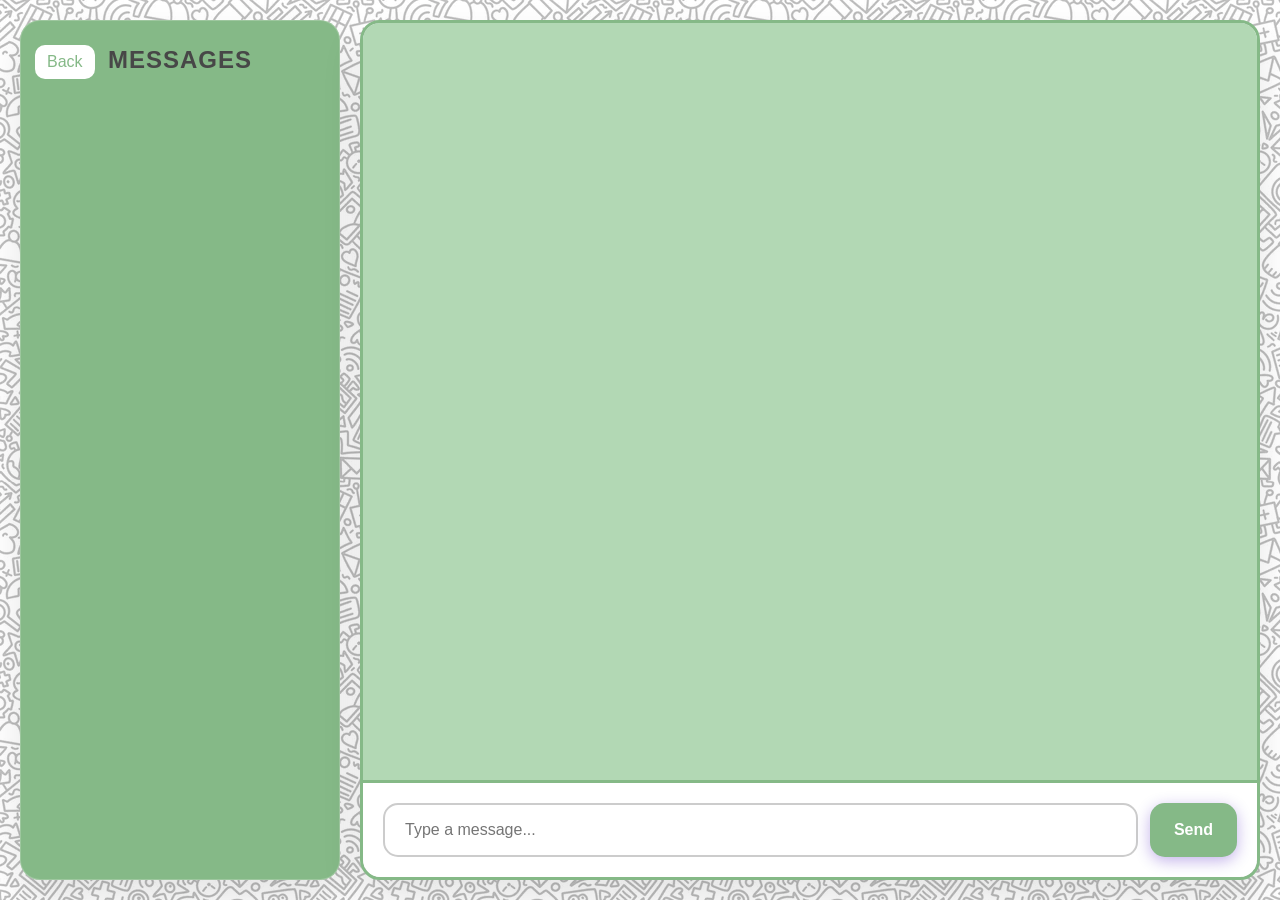
==== client/pages/chat.html @ c16568d7 "did the skeleton of the chat" ====
<!DOCTYPE html>
<html lang="en">
<head>
    <meta charset="UTF-8">
    <meta name="viewport" content="width=device-width, initial-scale=1.0">
    <title>Chat With Habits</title>
    <link rel="stylesheet" href="../styles/chat.css">
</head>
<body>

<button id="backBtn" class="back-btn"><a href="/client/index.html">Back</a></button>

<div class="layout">

    <div class="habits-panel">
        <h3>Messages</h3>
    </div>

    <div class="chat-container">
        <div class="chat-box" id="chatBox"></div>
        <div class="input-area">
            <input type="text" id="userInput" placeholder="Type a message...">
            <button id="sendBtn">Send</button>
        </div>
    </div>
</div>

<div id="habitPopup" class="popup hidden">
    <div class="popup-content">
        <p id="popupLabel"></p>
        <input type="number" id="habitValue" placeholder="Enter value" min="0">
        <div class="popup-buttons">
            <button id="deletePopup">DELETE</button>
            <button id="saveHabit">Save</button>
        </div>
            <button id="closePopup">Cancel</button>
    </div>
</div>

<div id="addHabitPopup" class="popup hidden">
    <div class="popup-content">
        <p>Add New Habit</p>
        <input type="text" id="newHabitName" placeholder="Habit Name">
        <input type="text" id="newHabitUnit" placeholder="Unit (e.g., hrs, steps)">
        <label>
            <input type="checkbox" id="newHabitActive" checked>
            Active
        </label>
        <button id="saveNewHabit">Save</button>
        <button id="closeNewPopup">Cancel</button>
    </div>
</div>

<script src="../scripts/axios.min.js"></script>
</body>
</html>
---- client/styles/chat.css ----
* {
    margin: 0;
    padding: 0;
    box-sizing: border-box;
    font-family: 'Franklin Gothic Medium', 'Arial Narrow', Arial, sans-serif;
}

body {
    height: 100vh;
    background-image:url('../images/social-media-seamless-pattern-doodle-600nw-1992018458.webp');
}

.layout {
    display: flex;
    height: 100vh;
    gap: 20px;
    padding: 20px;
    max-width: 1400px;
    margin: 0 auto;
}

.habits-panel {
    width: 320px; 
    background: #85b987;
    padding: 25px;
    border-radius: 20px;
    box-shadow: 0 20px 40px rgba(0, 0, 0, 0.1);
    backdrop-filter: blur(10px);
    border: 1px solid rgba(255, 255, 255, 0.2);

}

.habits-panel h3 {
    margin-bottom: 1.5rem;
    text-align: center;
    font-size: 1.5rem;
    color: rgb(71, 71, 71);
    font-weight: 700;
    text-transform: uppercase;
    letter-spacing: 1px;
}

.habit-grid {
    display: flex;
    flex-direction:column;
    height:20%;
    flex-wrap: wrap;
    gap: 12px;
    max-height: 20%; 
    overflow-y: auto;   
}


.chat-container {
    flex: 1;
    display: flex;
    flex-direction: column;
    border-radius: 20px;
    box-shadow: 0 20px 40px rgba(0, 0, 0, 0.1);
    backdrop-filter: blur(50px);
    border: 3px solid #85b987;
    overflow: hidden;
}

.chat-box {
    flex: 1;
    padding: 25px;
    overflow-y: auto;
    display: flex;
    flex-direction: column;
    gap: 15px;
    background: #b2d8b4;
    box-shadow: 0 4px 15px rgba(97, 144, 214, 0.4);

}

.message {
    padding: 15px 20px;
    border-radius: 18px;
    max-width: 75%;
    word-wrap: break-word;
    font-size: 15px;
    line-height: 1.4;
    box-shadow: 0 4px 15px rgba(0, 0, 0, 0.08);
    animation: messageAppear 0.3s ease-out;
}

@keyframes messageAppear {
    from {
        opacity: 0;
        transform: translateY(10px);
    }
    to {
        opacity: 1;
        transform: translateY(0);
    }
}

.user {
    background: #ffffff;
    align-self: flex-end;
    border-bottom-right-radius: 5px;
    color:white;
}

.bot {
    background: #c5c5c5;
    align-self: flex-start;
    border-bottom-left-radius: 5px;
    border: 1px solid rgba(248, 215, 218, 0.1);
}

.input-area {
    display: flex;
    padding: 20px;
    border-top: 3px solid #85b987;
    gap: 12px;
    background: #ffffff;
    backdrop-filter: blur(10px);
}

.input-area input {
    flex: 1;
    padding: 16px 20px;
    border: 2px solid #cccccc;
    border-radius: 15px;
    font-size: 16px;
    background: rgba(255, 255, 255, 0.8);
    transition: all 0.3s ease;
}

.input-area input:focus {
    outline: none;
    border-color: #85b987;
    box-shadow: 0 0 0 3px rgba(56, 2, 184, 0.1);
    background: white;
}

.input-area button {
    background: #85b987;
    color: white;
    padding: 16px 24px;
    border-radius: 15px;
    cursor: pointer;
    font-size: 16px;
    border: none;
    transition: all 0.3s ease;
    font-weight: 600;
    box-shadow: 0 4px 15px rgba(56, 2, 184, 0.3);
}

.input-area button:hover {
    transform: translateY(-2px);
    box-shadow: 0 6px 20px rgba(56, 2, 184, 0.4);
}

.popup {
    position: fixed;
    top: 0;
    left: 0;
    right: 0;
    bottom: 0;
    background: rgba(0,0,0,0.5);
    display: flex;
    justify-content: center;
    align-items: center;
    backdrop-filter: blur(5px);
    z-index: 1000;
    animation: popupAppear 0.3s ease-out;
}

@keyframes popupAppear {
    from {
        opacity: 0;
        backdrop-filter: blur(0px);
    }
    to {
        opacity: 1;
        backdrop-filter: blur(5px);
    }
}

.hidden {
    display: none;
}

.popup-content {
    background: white;
    padding: 30px;
    border-radius: 20px;
    width: 380px;
    text-align: center;
    display: flex;
    flex-direction: column;
    gap: 15px;
    box-shadow: 0 25px 50px rgba(0, 0, 0, 0.2);
    animation: popupContentAppear 0.3s ease-out;
}

@keyframes popupContentAppear {
    from {
        opacity: 0;
        transform: scale(0.9) translateY(-20px);
    }
    to {
        opacity: 1;
        transform: scale(1) translateY(0);
    }
}

.popup-content input {
    width: 100%;
    padding: 14px;
    margin-bottom: 5px;
    border-radius: 12px;
    border: 1px solid #ccc;
    font-size: 15px;
    transition: all 0.3s ease;
}

.popup-content input:focus {
    outline: none;
    border-color: #3802b8;
    box-shadow: 0 0 0 3px rgba(56, 2, 184, 0.1);
}

.popup-buttons {
    display: flex;
    justify-content: flex-end;
    margin-top: 15px;
    gap: 12px;
}


#closePopup {
    background: #dc3545;
    color: white;
    box-shadow: 0 4px 15px rgba(220, 53, 69, 0.3);
}

#closePopup:hover {
    background: #b63232;
    transform: translateY(-2px);
    box-shadow: 0 6px 20px rgba(220, 53, 69, 0.4);
}

#deletePopup {
    background: #787878;
    color: white;
    box-shadow: 0 4px 15px rgba(120, 120, 120, 0.3);
}

#deletePopup:hover {
    background: #5f5f5f;
    transform: translateY(-2px);
    box-shadow: 0 6px 20px rgba(120, 120, 120, 0.4);
}

#saveNewHabit {
    flex: 1;
    background: #041170;
    color: white;
    border: none;
    padding: 14px;
    border-radius: 12px;
    font-weight: 600;
    box-shadow: 0 4px 15px rgba(4, 17, 112, 0.3);
    transition: all 0.3s ease;
}

#saveNewHabit:hover {
    background: #030a66;
    transform: translateY(-2px);
    box-shadow: 0 6px 20px rgba(4, 17, 112, 0.4);
}

#closeNewPopup {
    background: #dc3545;
    color: white;
    border: none;
    padding: 14px;
    border-radius: 12px;
    font-weight: 600;
    box-shadow: 0 4px 15px rgba(220, 53, 69, 0.3);
    transition: all 0.3s ease;
}

#closeNewPopup:hover {
    background: #b63232;
    transform: translateY(-2px);
    box-shadow: 0 6px 20px rgba(220, 53, 69, 0.4);
}


@media (max-width: 768px) {
    .layout {
        flex-direction: column;
        padding: 15px;
        gap: 15px;
    }
    
    .habits-panel {
        width: 100%;
        padding: 20px;
    }
    
    .habit-btn {
        flex: 1 1 calc(50% - 8px);
        min-width: auto;
    }
}

.back-btn {
    position: fixed; 
    top: 45px;
    left: 35px;
    padding: 8px 12px;
    font-size: 16px;
    border: none;
    border-radius: 10px;
    background-color: #ffffff;
    cursor: pointer;
    z-index: 1000; 
    transition: background-color 0.3s;
}

.back-btn:hover {
    background-color: #6f9471;
    color:white;
}

.back-btn a{
    text-decoration:none;
    color:#85b987
}

.back-btn a:hover{
    color:#ffffff
}
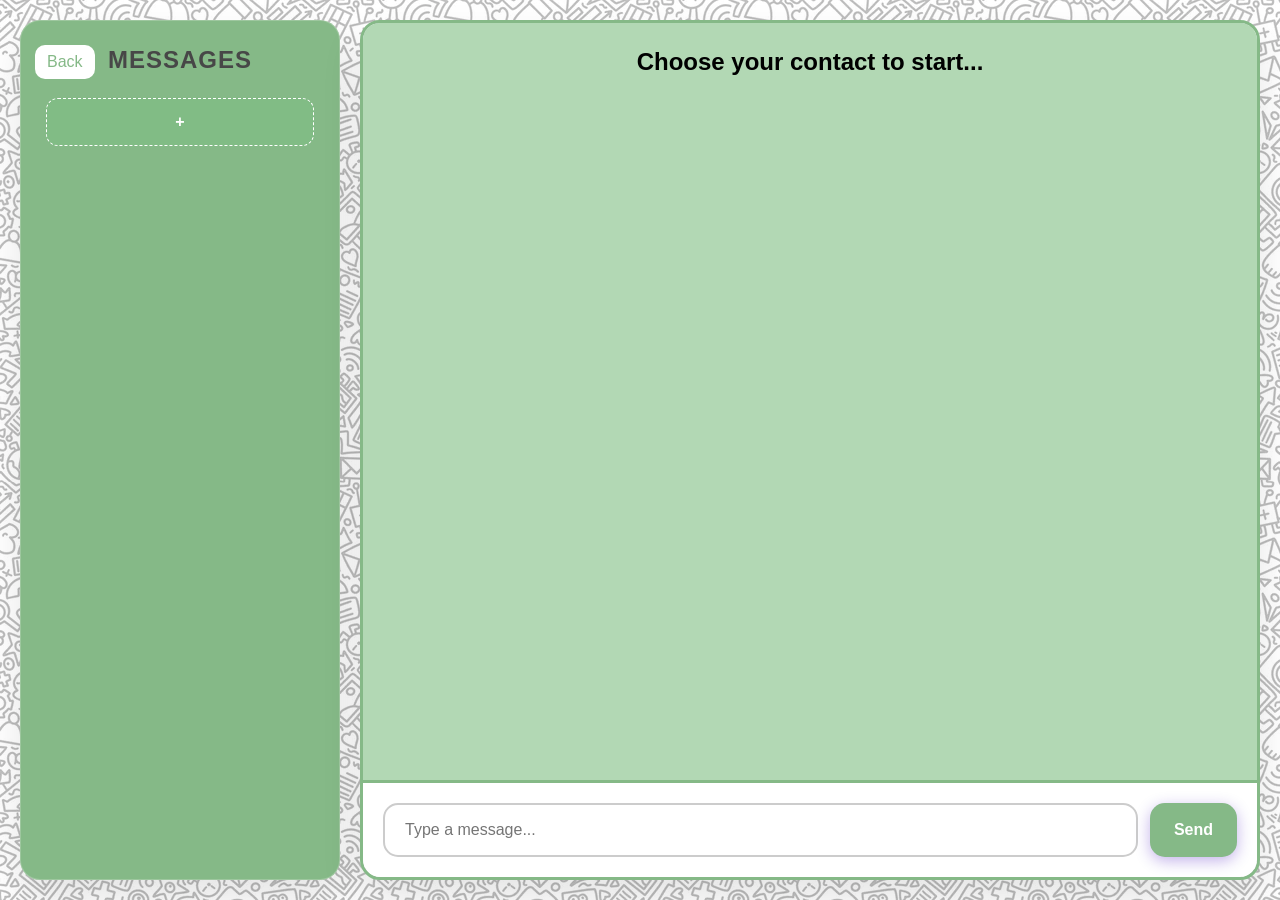
==== commit c9ce97e8: "did the contact addition list" ====
--- a/client/pages/chat.html
+++ b/client/pages/chat.html
@@ -14,43 +14,46 @@
 
     <div class="habits-panel">
         <h3>Messages</h3>
+        <button class="habit-btn-add" id="addContact">+</button>
+        <div id="contactsList"></div>
     </div>
 
     <div class="chat-container">
-        <div class="chat-box" id="chatBox"></div>
+        <div class="chat-box" id="chatBox">
+            <h2>Choose your contact to start...</h2>
+        </div>
         <div class="input-area">
             <input type="text" id="userInput" placeholder="Type a message...">
-            <button id="sendBtn">Send</button>
+            <button id="sendBtn" disabled>Send</button>
+
         </div>
     </div>
 </div>
 
-<div id="habitPopup" class="popup hidden">
+<div id="contactPopup" class="popup hidden">
     <div class="popup-content">
         <p id="popupLabel"></p>
         <input type="number" id="habitValue" placeholder="Enter value" min="0">
         <div class="popup-buttons">
             <button id="deletePopup">DELETE</button>
-            <button id="saveHabit">Save</button>
+            <button id="saveContact">Save</button>
         </div>
             <button id="closePopup">Cancel</button>
     </div>
 </div>
 
-<div id="addHabitPopup" class="popup hidden">
+<div id="addContactPopup" class="popup hidden">
     <div class="popup-content">
-        <p>Add New Habit</p>
-        <input type="text" id="newHabitName" placeholder="Habit Name">
-        <input type="text" id="newHabitUnit" placeholder="Unit (e.g., hrs, steps)">
-        <label>
-            <input type="checkbox" id="newHabitActive" checked>
-            Active
-        </label>
-        <button id="saveNewHabit">Save</button>
+        <p>Add New Contact</p>
+        <input type="text" id="contactName" placeholder="Name (e.g. John Doe)">
+        <input type="text" id="contactEmail" placeholder="Email (e.g. John@gmail.com)">
+        <button id="saveNewContact">Save</button>
         <button id="closeNewPopup">Cancel</button>
     </div>
 </div>
 
 <script src="../scripts/axios.min.js"></script>
+<script src="../scripts/global_scripts.js"></script>
+<script src="../scripts/chat/chat.js"></script>
 </body>
 </html>
--- a/client/styles/chat.css
+++ b/client/styles/chat.css
@@ -72,6 +72,10 @@
     background: #b2d8b4;
     box-shadow: 0 4px 15px rgba(97, 144, 214, 0.4);
 
+}
+
+.chat-box h2{
+    text-align:center;
 }
 
 .message {
@@ -256,9 +260,9 @@
     box-shadow: 0 6px 20px rgba(120, 120, 120, 0.4);
 }
 
-#saveNewHabit {
+#saveNewContact {
     flex: 1;
-    background: #041170;
+    background: #85b987;
     color: white;
     border: none;
     padding: 14px;
@@ -268,14 +272,14 @@
     transition: all 0.3s ease;
 }
 
-#saveNewHabit:hover {
-    background: #030a66;
+#saveNewContact:hover {
+    background: #6f9471;
     transform: translateY(-2px);
     box-shadow: 0 6px 20px rgba(4, 17, 112, 0.4);
 }
 
 #closeNewPopup {
-    background: #dc3545;
+    background: #a1a1a1;
     color: white;
     border: none;
     padding: 14px;
@@ -336,4 +340,40 @@
 
 .back-btn a:hover{
     color:#ffffff
+}
+
+.habit-btn-add {
+    padding: 14px;
+    border: 1px dashed #ffffff;
+    background: #61d6741a;
+    color: #ffffff;
+    cursor: pointer;
+    border-radius: 12px;
+    font-size: 16px;
+    text-align: center;
+    transition: all 0.3s ease;
+    font-weight: 600;
+    width:100%;
+}
+
+.habit-btn-add:hover {
+    background: #6f9471;
+    color: white;
+}
+
+.contact-btn {
+    padding: 14px 16px;
+    border: none;
+    margin-top:15px;
+    background: #f7fff8;
+    color: rgb(69, 121, 74);
+    cursor: pointer;
+    border-radius: 12px;
+    font-size: 15px;
+    text-align: center;
+    margin-bottom: 7px;
+    margin-right:2px;
+    transition: all 0.3s ease;
+    flex: 1 1 calc(50% - 12px);
+    min-width: 100%;
 }
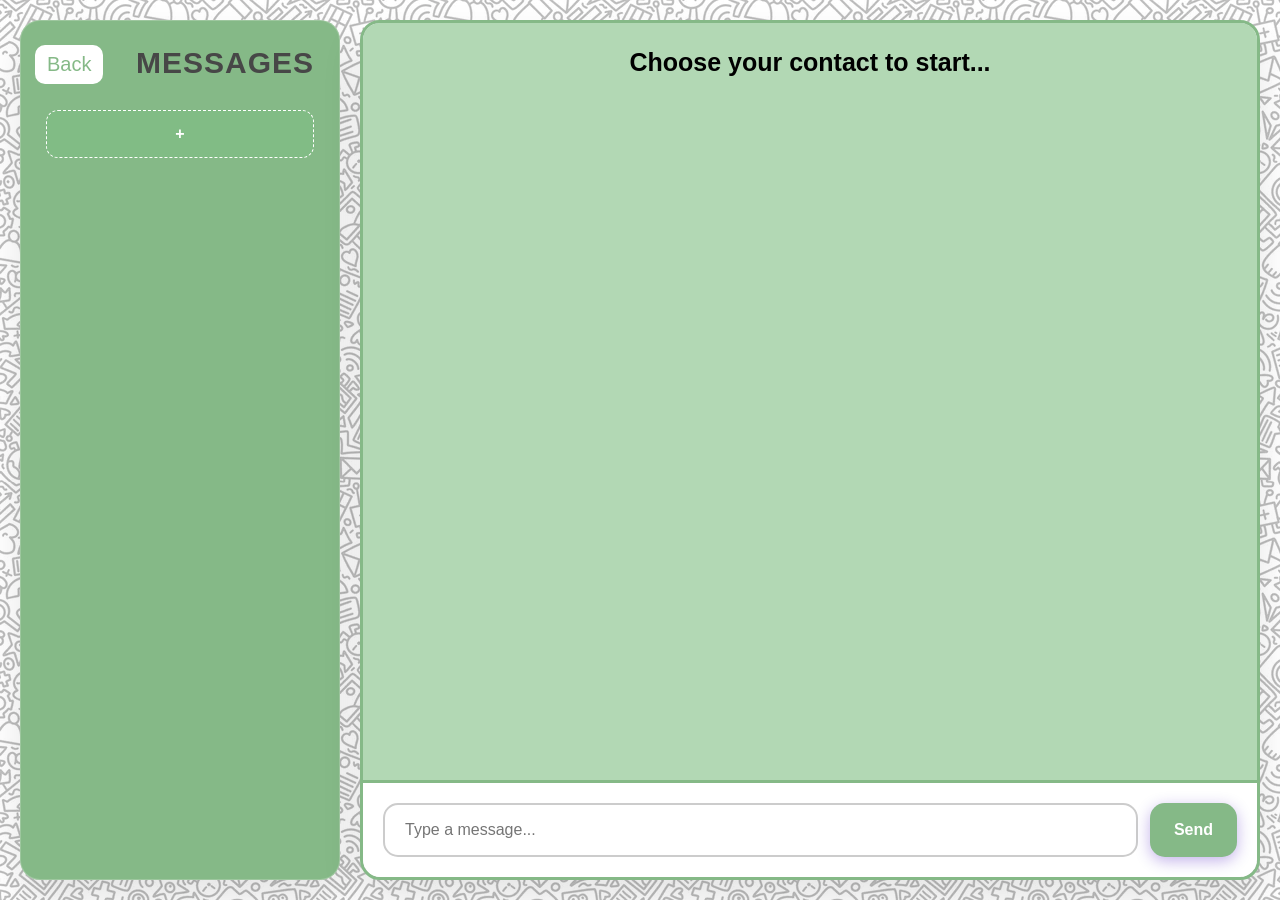
==== commit 156f7337: "did some cleaning touches" ====
--- a/client/pages/chat.html
+++ b/client/pages/chat.html
@@ -3,7 +3,7 @@
 <head>
     <meta charset="UTF-8">
     <meta name="viewport" content="width=device-width, initial-scale=1.0">
-    <title>Chat With Habits</title>
+    <title>Chat App</title>
     <link rel="stylesheet" href="../styles/chat.css">
 </head>
 <body>
@@ -54,6 +54,7 @@
 
 <script src="../scripts/axios.min.js"></script>
 <script src="../scripts/global_scripts.js"></script>
+<script src="../scripts/chat/chats_vars.js"></script>
 <script src="../scripts/chat/chat.js"></script>
 </body>
 </html>
--- a/client/styles/chat.css
+++ b/client/styles/chat.css
@@ -3,6 +3,8 @@
     padding: 0;
     box-sizing: border-box;
     font-family: 'Franklin Gothic Medium', 'Arial Narrow', Arial, sans-serif;
+    font-size:1.25rem;
+
 }
 
 body {
@@ -32,7 +34,7 @@
 
 .habits-panel h3 {
     margin-bottom: 1.5rem;
-    text-align: center;
+    text-align: right;
     font-size: 1.5rem;
     color: rgb(71, 71, 71);
     font-weight: 700;
@@ -76,42 +78,7 @@
 
 .chat-box h2{
     text-align:center;
-}
-
-.message {
-    padding: 15px 20px;
-    border-radius: 18px;
-    max-width: 75%;
-    word-wrap: break-word;
-    font-size: 15px;
-    line-height: 1.4;
-    box-shadow: 0 4px 15px rgba(0, 0, 0, 0.08);
-    animation: messageAppear 0.3s ease-out;
-}
-
-@keyframes messageAppear {
-    from {
-        opacity: 0;
-        transform: translateY(10px);
-    }
-    to {
-        opacity: 1;
-        transform: translateY(0);
-    }
-}
-
-.user {
-    background: #ffffff;
-    align-self: flex-end;
-    border-bottom-right-radius: 5px;
-    color:white;
-}
-
-.bot {
-    background: #c5c5c5;
-    align-self: flex-start;
-    border-bottom-left-radius: 5px;
-    border: 1px solid rgba(248, 215, 218, 0.1);
+    font-size:1.25rem;
 }
 
 .input-area {
@@ -335,7 +302,9 @@
 
 .back-btn a{
     text-decoration:none;
-    color:#85b987
+    color:#85b987;
+    font-size:1rem;
+
 }
 
 .back-btn a:hover{
@@ -376,4 +345,63 @@
     transition: all 0.3s ease;
     flex: 1 1 calc(50% - 12px);
     min-width: 100%;
-}+    font-size:1rem;
+}
+
+
+.my-message {
+    background-color: #d3d161;        
+    color: 4f8cff;
+    padding: 12px 16px;
+    border-radius: 18px 18px 4px 18px; 
+    max-width: 70%;
+    margin: 8px 0;
+    align-self: flex-end;               
+    text-align: left;                 
+    box-shadow: 0 2px 8px rgba(79, 140, 255, 0.3);
+    align-items: center;
+    justify-content: flex-end;
+    gap: 6px;
+    display: flex;
+}
+
+
+.other-message {
+    background-color: #e5e5ea;       
+    color: #333;
+    padding: 12px 16px;
+    border-radius: 18px 18px 18px 4px;  
+    margin: 8px 0;
+    align-self: flex-start;            
+    text-align: left;                  
+    word-wrap: break-word;
+    box-shadow: 0 2px 8px rgba(0, 0, 0, 0.1);
+}
+
+#chatBox {
+    display: flex;
+    flex-direction: column;
+    padding: 25px;
+    overflow-y: auto;
+    gap: 8px;
+    background: #b2d8b4;
+    height: 100%;
+}
+
+.sent-icon {
+    width: 24px;
+    height: 24px;
+}
+
+.unread-badge {
+    display: none;       
+    background-color: red;
+    color: white;
+    border-radius: 50%;
+    padding: 2px 6px;
+    font-size: 12px;
+    margin-left: 5px;
+    min-width: 18px;      
+    text-align: center;
+    font-weight: bold;
+}
